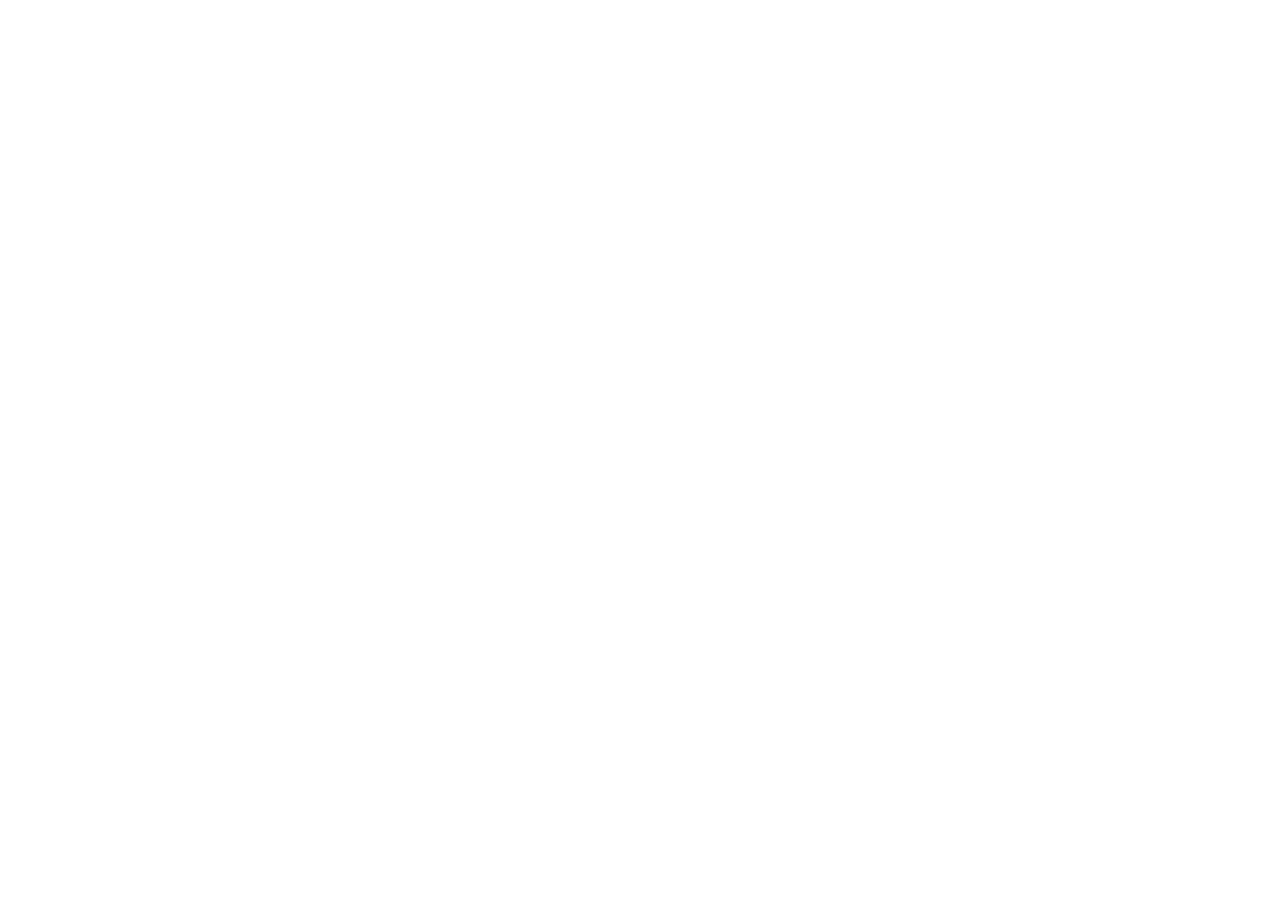
==== index.html @ 1f598164 "First release of Hello World" ====
<!DOCTYPE html>
<html lang="en">
<head>
    <meta charset="UTF-8">
    <meta name="viewport" content="width=device-width, initial-scale=1.0">
    <title>
        my first web site

    </title>
</head>
<body>
    
</body>
</html>
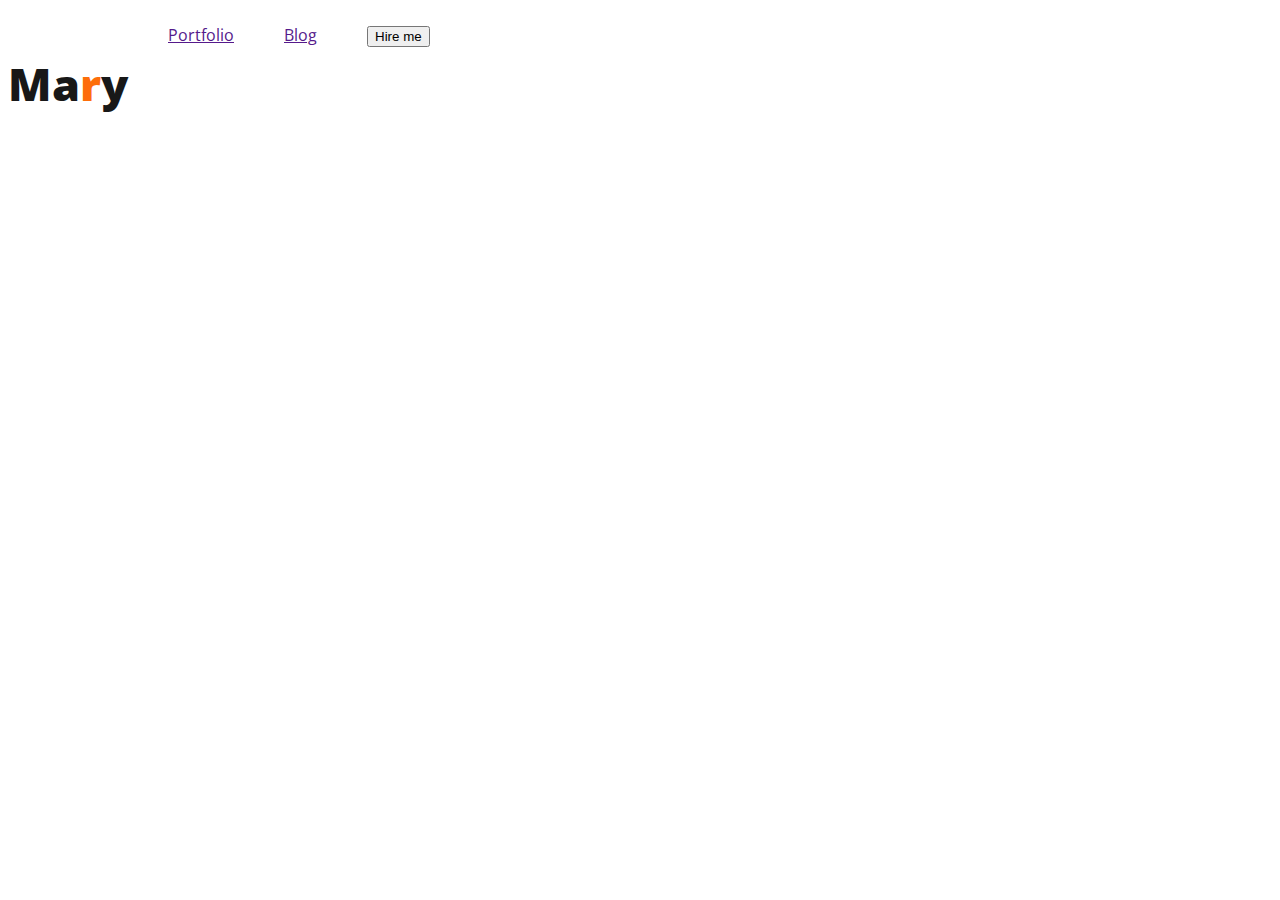
==== commit 17add3af: "nav section" ====
--- a/index.html
+++ b/index.html
@@ -1,14 +1,28 @@
 <!DOCTYPE html>
 <html lang="en">
-<head>
-    <meta charset="UTF-8">
-    <meta name="viewport" content="width=device-width, initial-scale=1.0">
-    <title>
-        my first web site
+  <head>
+    <meta charset="UTF-8" />
+    <meta name="viewport" content="width=device-width, initial-scale=1.0" />
+    <link rel="preconnect" href="https://fonts.googleapis.com" />
+    <link rel="preconnect" href="https://fonts.gstatic.com" crossorigin />
+    <link
+      href="https://fonts.googleapis.com/css2?family=Open+Sans:ital,wght@0,400;0,800;1,700&display=swap"
+      rel="stylesheet"
+    />
 
-    </title>
-</head>
-<body>
-    
-</body>
-</html>+    <title>my first web site</title>
+    <link rel="stylesheet" href="styles/portfolio.css" />
+  </head>
+  <body>
+    <nav>
+      <h3 class="nav-title">Ma<span class="text-colour">r</span>y</h3>
+      <ul>
+        <li><a href="">Portfolio</a></li>
+        <li><a href="">Blog</a></li>
+        <li>
+          <button>Hire me</button>
+        </li>
+      </ul>
+    </nav>
+  </body>
+</html>
--- a/styles/portfolio.css
+++ b/styles/portfolio.css
@@ -0,0 +1,31 @@
+/* common shared styles */
+body{
+    font-family: 'Open Sans', sans-serif;
+}
+.text-colour{
+    color: #FD6E0A;
+
+}
+
+/* nav related styles */
+nav{
+    display: flex;
+}
+.nav-title{
+    color: #181818;
+   
+    font-size: 45px;
+    font-style: normal;
+    font-weight: 800;
+    
+}
+ nav >ul{
+    display: flex;
+ }
+  nav li{
+    list-style: none;
+    margin-right: 50px;
+  }
+
+   
+    
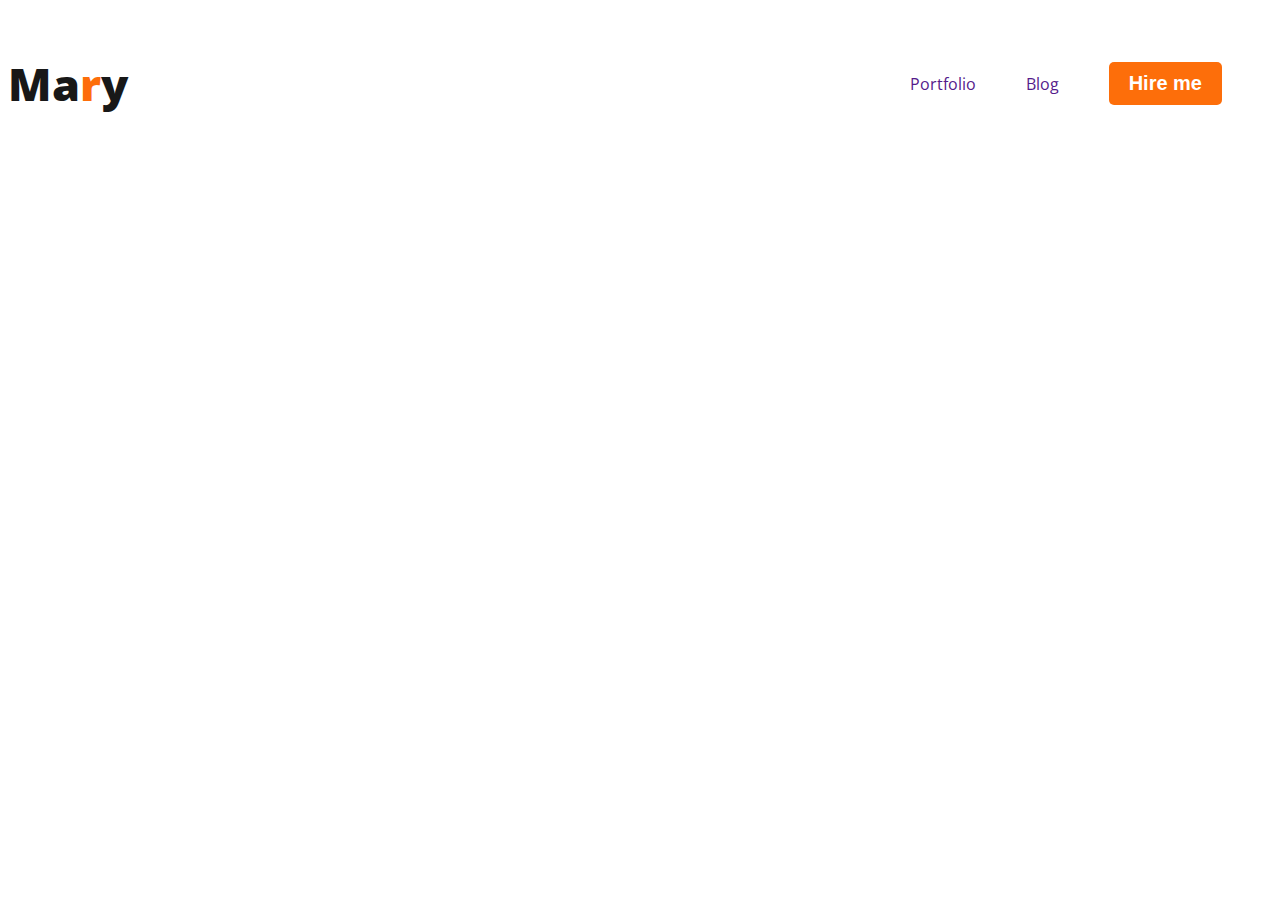
==== commit fffbdca8: "navbar font" ====
--- a/index.html
+++ b/index.html
@@ -20,7 +20,7 @@
         <li><a href="">Portfolio</a></li>
         <li><a href="">Blog</a></li>
         <li>
-          <button>Hire me</button>
+          <button class="btn">Hire me</button>
         </li>
       </ul>
     </nav>
--- a/styles/portfolio.css
+++ b/styles/portfolio.css
@@ -10,6 +10,11 @@
 /* nav related styles */
 nav{
     display: flex;
+    justify-content: space-between ;
+align-items: center;
+
+
+
 }
 .nav-title{
     color: #181818;
@@ -19,13 +24,27 @@
     font-weight: 800;
     
 }
- nav >ul{
+.btn{
+  background: #FD6E0A;;
+  color: white;
+  padding: 10px 20px;
+  border: none;
+  border-radius: 5px;
+  font-size: 20px;
+font-weight: 700;
+
+}
+ nav > ul{
     display: flex;
+    align-items: center;
  }
   nav li{
     list-style: none;
     margin-right: 50px;
   }
+  nav li a{
+    text-decoration: none;
+  }
 
    
     
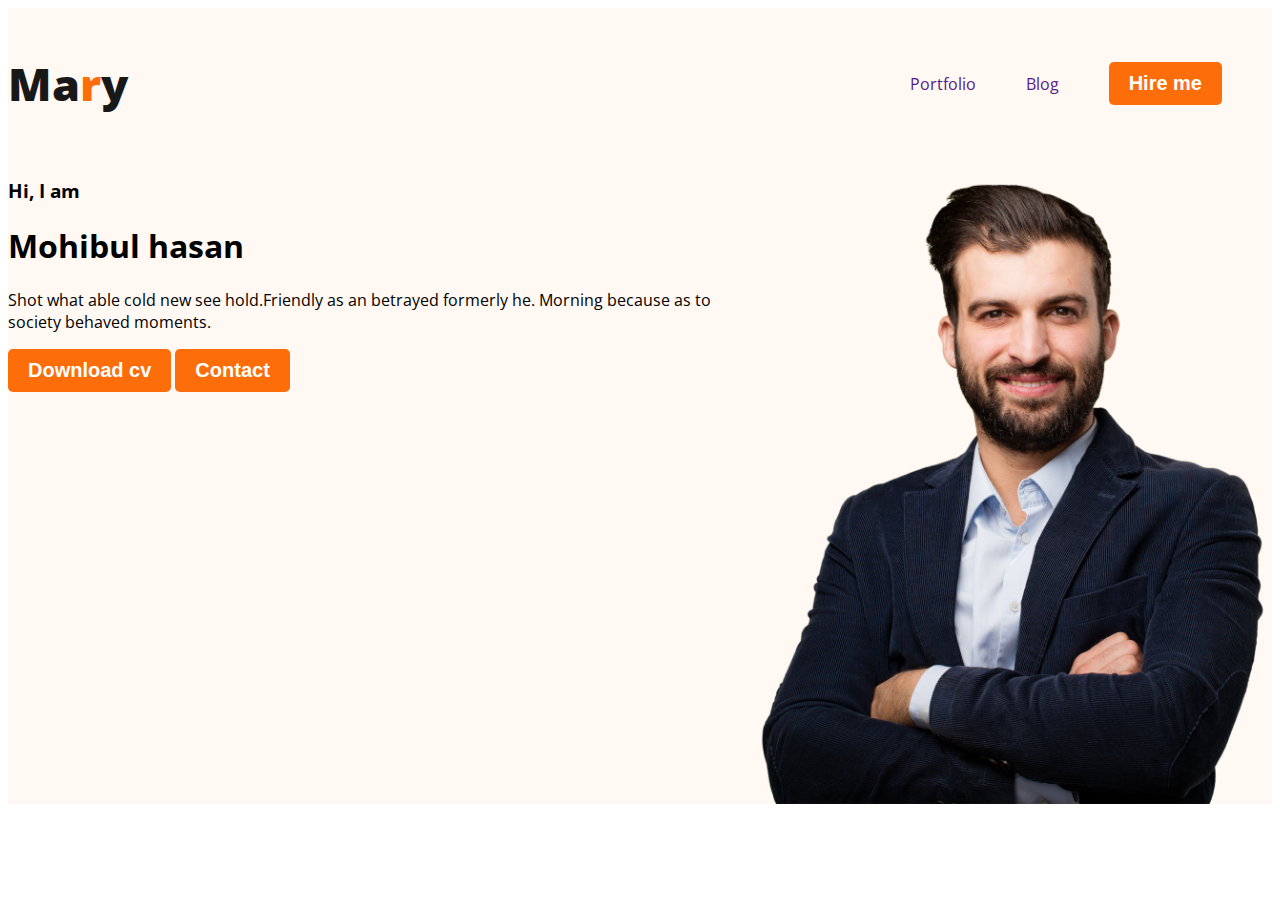
==== commit 1470342f: "banner section" ====
--- a/index.html
+++ b/index.html
@@ -14,6 +14,7 @@
     <link rel="stylesheet" href="styles/portfolio.css" />
   </head>
   <body>
+    <header class="header">
     <nav>
       <h3 class="nav-title">Ma<span class="text-colour">r</span>y</h3>
       <ul>
@@ -24,5 +25,19 @@
         </li>
       </ul>
     </nav>
+<div class="banner">
+  <div>
+    <h3>Hi, I  am</h3>
+    <h1 class="banner-title">Mohibul hasan</h1>
+    <p>Shot what able cold new see hold.Friendly as an betrayed formerly he. Morning because as to society behaved moments.</p>
+    <button class="btn">Download cv</button>
+    <button class="btn">Contact</button>
+  </div>
+  <img src="images/hardy.png" alt="">
+</div>
+  </header>
+  
+
+    
   </body>
 </html>
--- a/styles/portfolio.css
+++ b/styles/portfolio.css
@@ -33,6 +33,7 @@
   font-size: 20px;
 font-weight: 700;
 
+
 }
  nav > ul{
     display: flex;
@@ -45,6 +46,22 @@
   nav li a{
     text-decoration: none;
   }
+  /* header related styles */
+.header{
+  background-color:#FFF8F3; 
 
+}
+.banner{
+  display: flex;
+  justify-content: space-between;
+}
+.banner img{
+  width: 584px;
+height: 645px;
+
+}
+
+
+  
    
     
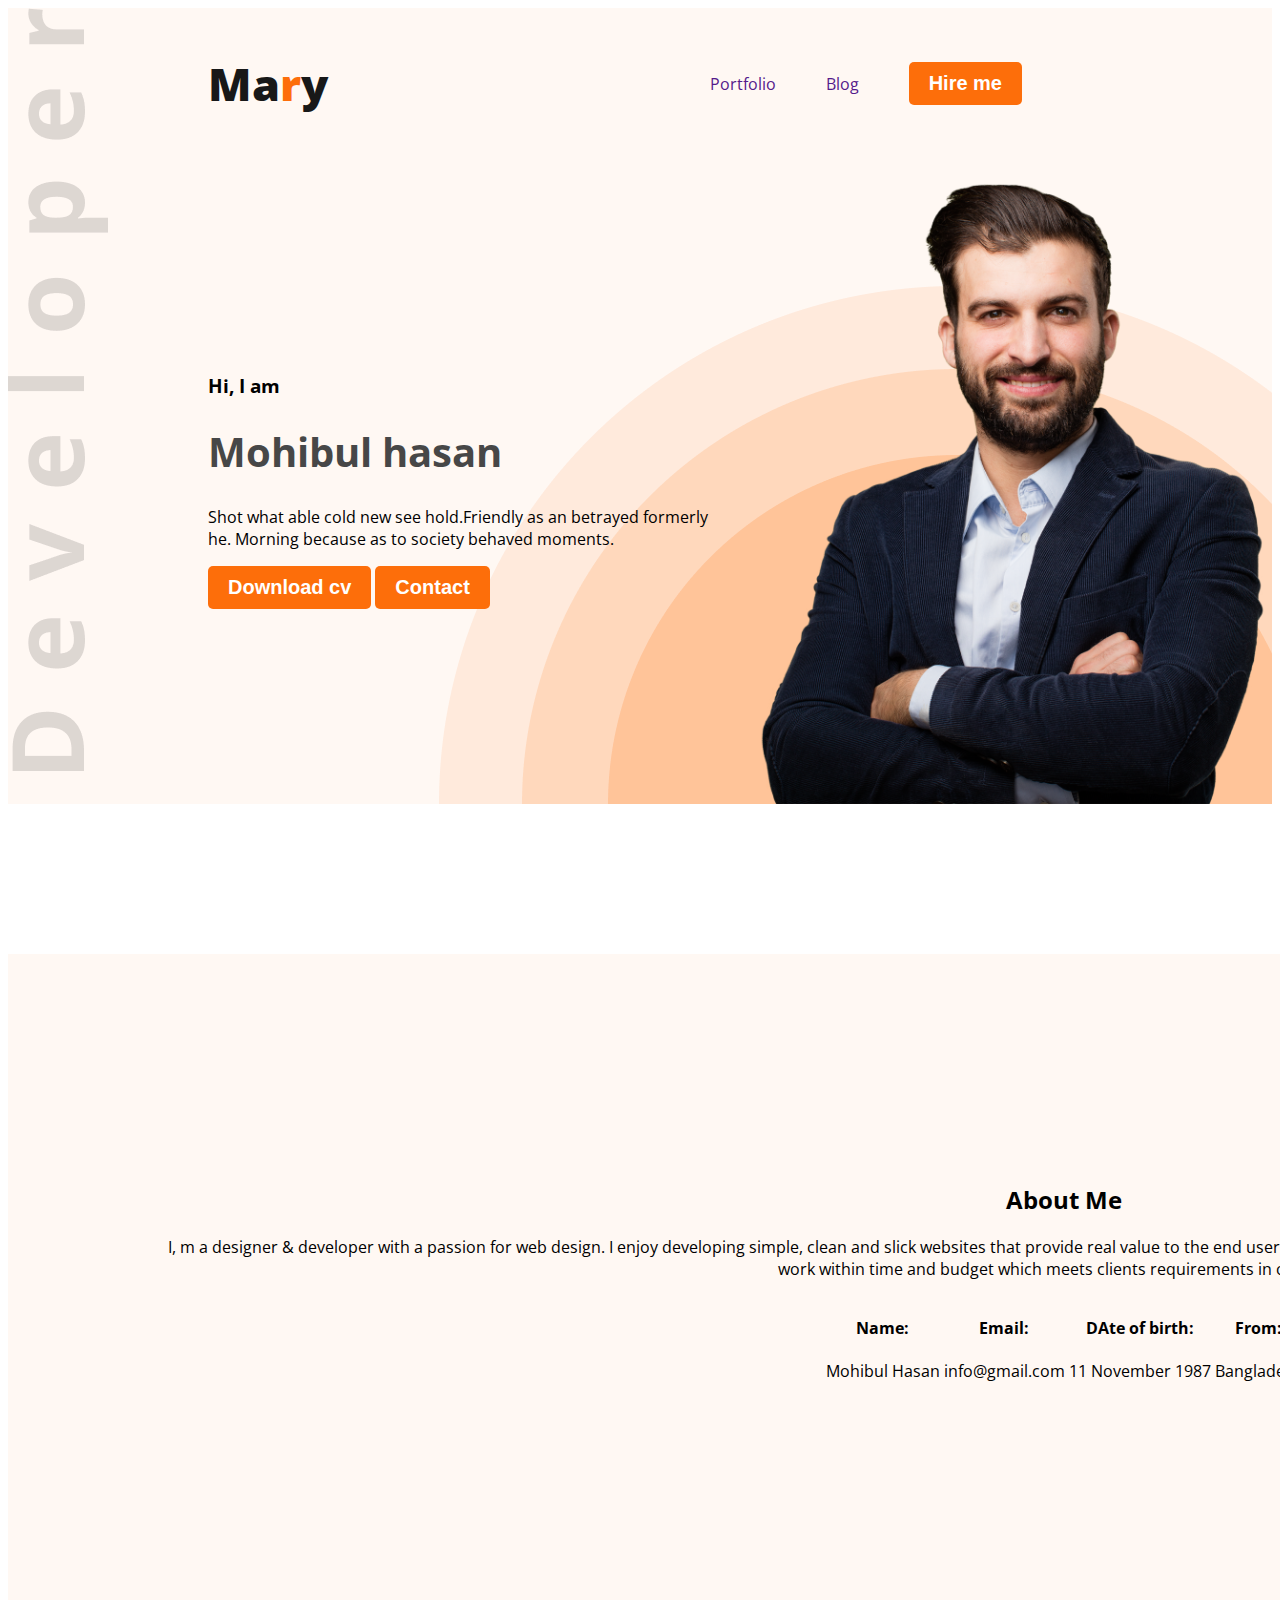
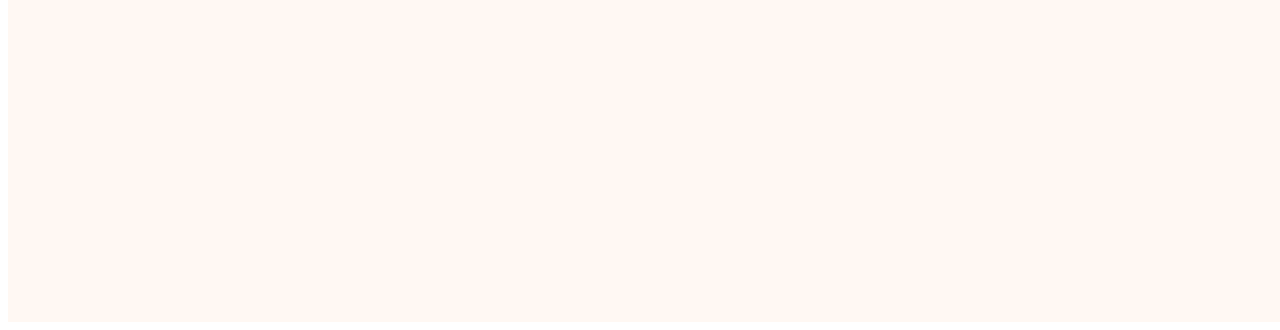
==== commit 5d49c252: "banner saction" ====
--- a/index.html
+++ b/index.html
@@ -36,7 +36,30 @@
   <img src="images/hardy.png" alt="">
 </div>
   </header>
-  
+  <main>
+    <div class="about">
+      <h2 class="about-titel">About Me</h2>
+      <p class="about-dis">I, m a designer & developer with a passion for web design. I enjoy developing simple, clean and slick websites that provide real value to the end user. Thousands of clients have procured exceptional resulfs while working with me. Delivering work within time and budget which meets clients requirements in our mata.</p>
+  <div class="about-info">
+
+  <div class="info"><h4 class="info-titel">Name:</h4><p>
+    Mohibul Hasan
+  </p>
+</div>
+    <div class="info"><h4 class="info-titel">Email:</h4><p>
+      info@gmail.com
+    </p>
+    </div>
+    <div class="info"><h4 class="info-titel">DAte of birth:</h4><p>
+      11 November 1987
+    </p>
+    </div>
+    <div class="info"><h4 class="info-titel">From:</h4><p>Bangladesh</p>
+    </div>
+  </div>
+
+    </div>
+  </main>
 
     
   </body>
--- a/styles/portfolio.css
+++ b/styles/portfolio.css
@@ -10,9 +10,9 @@
 /* nav related styles */
 nav{
     display: flex;
-    justify-content: space-between ;
-align-items: center;
-
+    justify-content: space-between ; 
+ align-items: center;
+margin: 0px 200px 0px 200px;
 
 
 }
@@ -49,17 +49,59 @@
   /* header related styles */
 .header{
   background-color:#FFF8F3; 
+  background-image: url('../images/header_bg.png'), url('../images/developer.png');
+  background-repeat: no-repeat;
+  background-position: bottom right, top left;
+  margin-bottom:150px ;
 
 }
 .banner{
   display: flex;
   justify-content: space-between;
+  align-items: center;
+  margin: 0px 0px 0px 200px;
+
 }
 .banner img{
   width: 584px;
-height: 645px;
+    height: 645px;
+    /* margin: 0px 200px 0px 500px ; */
+/* justify-content: space-between; */
+}
+.banner-title{
+  color:#474747;
+
+font-size: 40px;
+font-style: normal;
+font-weight: 900px;
+line-height: normal;
+}
+.about{
+  background-color: #FFF8F3;
+  text-align: center;
+  width: 1800px;
+height: 550px;
+padding: 209px 156px ;
+margin: auto;
+
+
+
 
 }
+.
+/* .about-dis{padding: 209px 156px ;
+
+} */
+.about-info{
+
+display: flex;
+
+}
+.info{
+  display: inline-block;
+}
+
+
 
 
   
